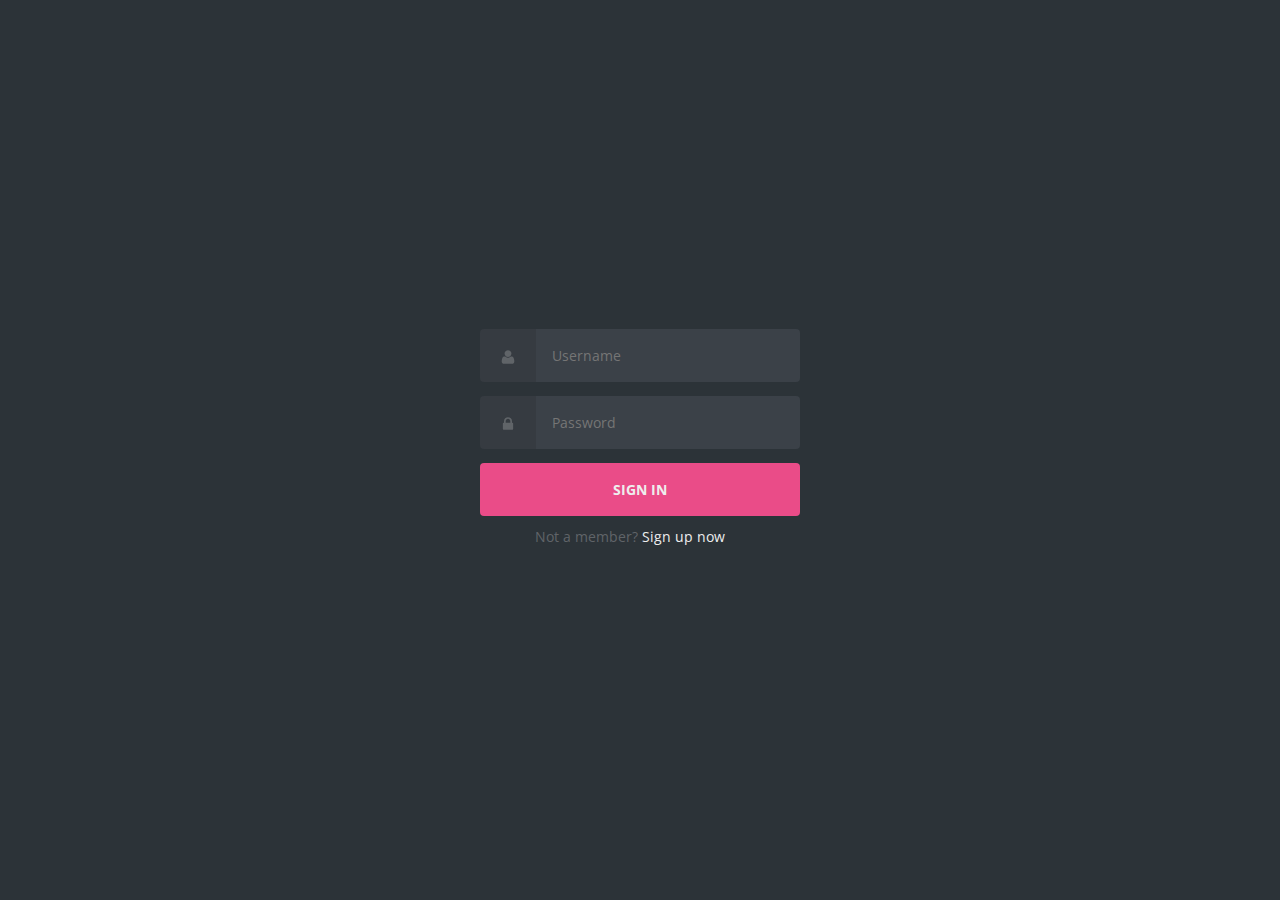
==== public/login.html @ d49224dd "upload" ====
<!DOCTYPE html>
<html lang="en" >
<head>
  <meta charset="UTF-8">
  <title>Login</title>
  <link href="https://fonts.googleapis.com/css?family=Open+Sans:400,700" rel="stylesheet">
  <link rel="stylesheet" href="../css/login.css">


</head>

<body>
  <body class="align">

  <div class="grid">

    <form action="./index.html" method="POST" class="form login">

      <div class="form__field">
        <label for="login__username"><svg class="icon"><use xmlns:xlink="http://www.w3.org/1999/xlink" xlink:href="#user"></use></svg><span class="hidden">Username</span></label>
        <input id="login__username" type="text" name="username" class="form__input" placeholder="Username" required>
      </div>

      <div class="form__field">
        <label for="login__password"><svg class="icon"><use xmlns:xlink="http://www.w3.org/1999/xlink" xlink:href="#lock"></use></svg><span class="hidden">Password</span></label>
        <input id="login__password" type="password" name="password" class="form__input" placeholder="Password" required>
      </div>

      <div class="form__field">
        <input type="submit" value="Sign In">
      </div>

    </form>

    <p class="text--center">Not a member? <a href="#">Sign up now</a> <svg class="icon"><use xmlns:xlink="http://www.w3.org/1999/xlink" xlink:href="assets/images/icons.svg#arrow-right"></use></svg></p>

  </div>

  <svg xmlns="http://www.w3.org/2000/svg" class="icons"><symbol id="arrow-right" viewBox="0 0 1792 1792"><path d="M1600 960q0 54-37 91l-651 651q-39 37-91 37-51 0-90-37l-75-75q-38-38-38-91t38-91l293-293H245q-52 0-84.5-37.5T128 1024V896q0-53 32.5-90.5T245 768h704L656 474q-38-36-38-90t38-90l75-75q38-38 90-38 53 0 91 38l651 651q37 35 37 90z"/></symbol><symbol id="lock" viewBox="0 0 1792 1792"><path d="M640 768h512V576q0-106-75-181t-181-75-181 75-75 181v192zm832 96v576q0 40-28 68t-68 28H416q-40 0-68-28t-28-68V864q0-40 28-68t68-28h32V576q0-184 132-316t316-132 316 132 132 316v192h32q40 0 68 28t28 68z"/></symbol><symbol id="user" viewBox="0 0 1792 1792"><path d="M1600 1405q0 120-73 189.5t-194 69.5H459q-121 0-194-69.5T192 1405q0-53 3.5-103.5t14-109T236 1084t43-97.5 62-81 85.5-53.5T538 832q9 0 42 21.5t74.5 48 108 48T896 971t133.5-21.5 108-48 74.5-48 42-21.5q61 0 111.5 20t85.5 53.5 62 81 43 97.5 26.5 108.5 14 109 3.5 103.5zm-320-893q0 159-112.5 271.5T896 896 624.5 783.5 512 512t112.5-271.5T896 128t271.5 112.5T1280 512z"/></symbol></svg>

</body>
  
  
</body>
</html>
---- css/login.css ----
/* config.css */

/* helpers/align.css */

.align {
  -webkit-box-align: center;
      -ms-flex-align: center;
          align-items: center;
  display: -webkit-box;
  display: -ms-flexbox;
  display: flex;
  -webkit-box-orient: vertical;
  -webkit-box-direction: normal;
      -ms-flex-direction: column;
          flex-direction: column;
  -webkit-box-pack: center;
      -ms-flex-pack: center;
          justify-content: center;
}

/* helpers/grid.css */

.grid {
  margin-left: auto;
  margin-right: auto;
  max-width: 320px;
  max-width: 20rem;
  width: 90%;
}

/* helpers/hidden.css */

.hidden {
  border: 0;
  clip: rect(0 0 0 0);
  height: 1px;
  margin: -1px;
  overflow: hidden;
  padding: 0;
  position: absolute;
  width: 1px;
}

/* helpers/icon.css */

.icons {
  display: none;
}

.icon {
  display: inline-block;
  fill: #606468;
  font-size: 16px;
  font-size: 1rem;
  height: 1em;
  vertical-align: middle;
  width: 1em;
}

/* layout/base.css */

* {
  box-sizing: inherit;
}

html {
  box-sizing: border-box;
  font-size: 100%;
  height: 100%;
}

body {
  background-color: #2c3338;
  color: #606468;
  font-family: 'Open Sans', sans-serif;
  font-size: 14px;
  font-size: 0.875rem;
  font-weight: 400;
  height: 100%;
  line-height: 1.5;
  margin: 0;
  min-height: 100vh;
}

/* modules/anchor.css */

a {
  color: #eee;
  outline: 0;
  text-decoration: none;
}

a:focus,
a:hover {
  text-decoration: underline;
}

/* modules/form.css */

input {
  background-image: none;
  border: 0;
  color: inherit;
  font: inherit;
  margin: 0;
  outline: 0;
  padding: 0;
  -webkit-transition: background-color 0.3s;
          transition: background-color 0.3s;
}

input[type='submit'] {
  cursor: pointer;
}

.form {
  margin: -14px;
  margin: -0.875rem;
}

.form input[type='password'],
.form input[type='text'],
.form input[type='submit'] {
  width: 100%;
}

.form__field {
  display: -webkit-box;
  display: -ms-flexbox;
  display: flex;
  margin: 14px;
  margin: 0.875rem;
}

.form__input {
  -webkit-box-flex: 1;
      -ms-flex: 1;
          flex: 1;
}

/* modules/login.css */

.login {
  color: #eee;
}

.login label,
.login input[type='text'],
.login input[type='password'],
.login input[type='submit'] {
  border-radius: 0.25rem;
  padding: 16px;
  padding: 1rem;
}

.login label {
  background-color: #363b41;
  border-bottom-right-radius: 0;
  border-top-right-radius: 0;
  padding-left: 20px;
  padding-left: 1.25rem;
  padding-right: 20px;
  padding-right: 1.25rem;
}

.login input[type='password'],
.login input[type='text'] {
  background-color: #3b4148;
  border-bottom-left-radius: 0;
  border-top-left-radius: 0;
}

.login input[type='password']:focus,
.login input[type='password']:hover,
.login input[type='text']:focus,
.login input[type='text']:hover {
  background-color: #434a52;
}

.login input[type='submit'] {
  background-color: #ea4c88;
  color: #eee;
  font-weight: 700;
  text-transform: uppercase;
}

.login input[type='submit']:focus,
.login input[type='submit']:hover {
  background-color: #d44179;
}

/* modules/text.css */

p {
  margin-bottom: 24px;
  margin-bottom: 1.5rem;
  margin-top: 24px;
  margin-top: 1.5rem;
}

.text--center {
  text-align: center;
}
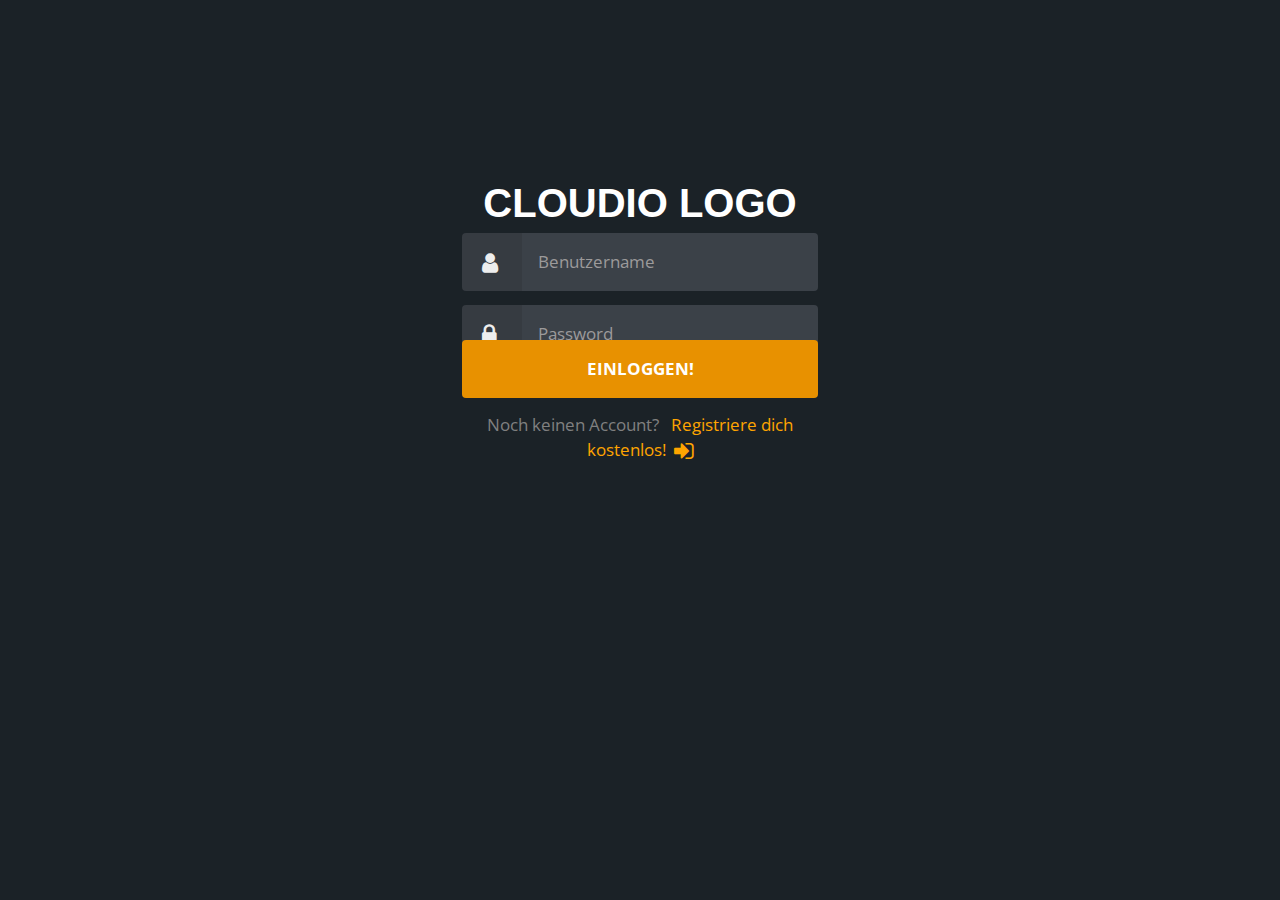
==== commit 05306f37: "CSS angepasst, Seiten hinzugefügt, Dinge gefixt, Dinge gemacht, uff ich bin kaputt" ====
--- a/public/login.html
+++ b/public/login.html
@@ -1,45 +1,52 @@
 <!DOCTYPE html>
-<html lang="en" >
+<html lang="en">
 <head>
-  <meta charset="UTF-8">
-  <title>Login</title>
-  <link href="https://fonts.googleapis.com/css?family=Open+Sans:400,700" rel="stylesheet">
-  <link rel="stylesheet" href="../css/login.css">
+    <meta charset="UTF-8">
+    <title>Login</title>
+    <link href="https://fonts.googleapis.com/css?family=Open+Sans:400,700" rel="stylesheet">
 
+    <link rel="stylesheet" href="../css/contentStyles.css">
+    <link rel="stylesheet" href="../css/styles.css">
+    <link rel="stylesheet" href="../css/login.css">
+    <link rel="stylesheet" href="https://cdnjs.cloudflare.com/ajax/libs/font-awesome/4.7.0/css/font-awesome.min.css">
 
 </head>
 
 <body>
-  <body class="align">
+<body class="align">
 
-  <div class="grid">
+<H5 style="font-size: 40px; margin: 0;"> CLOUDIO LOGO </H5>
+<form action="../script/login.php" method="POST" class="form login">
 
-    <form action="./index.html" method="POST" class="form login">
+    <div class="form__field">
+            <label for="login__username">
+                <i class="fa fa-user fa-lg"></i>
+            </label>
+        <input id="login__username" type="text" name="username" class="form__input" placeholder="Benutzername" required>
+    </div>
 
-      <div class="form__field">
-        <label for="login__username"><svg class="icon"><use xmlns:xlink="http://www.w3.org/1999/xlink" xlink:href="#user"></use></svg><span class="hidden">Username</span></label>
-        <input id="login__username" type="text" name="username" class="form__input" placeholder="Username" required>
-      </div>
+    <div class="form__field">
+            <label for="login__password">
+                <i class="fa fa-lock fa-lg"></i>
+            </label>
+        <input id="login__password" type="password" name="password" class="form__input" placeholder="Password" required>
+    </div>
 
-      <div class="form__field">
-        <label for="login__password"><svg class="icon"><use xmlns:xlink="http://www.w3.org/1999/xlink" xlink:href="#lock"></use></svg><span class="hidden">Password</span></label>
-        <input id="login__password" type="password" name="password" class="form__input" placeholder="Password" required>
-      </div>
 
-      <div class="form__field">
-        <input type="submit" value="Sign In">
-      </div>
+    <div class="unten">
+        <div class="form__field">
+            <input type="submit" value="Einloggen!">
+        </div>
+        <p class="text--center">Noch keinen Account? &nbsp;&nbsp;<a style="color: orange;" href="../public/register.php">Registriere dich kostenlos! &nbsp;<i class="fa fa-sign-in fa-lg"></i> </a>
 
-    </form>
+        </p>
+    </div>
+</form>
 
-    <p class="text--center">Not a member? <a href="#">Sign up now</a> <svg class="icon"><use xmlns:xlink="http://www.w3.org/1999/xlink" xlink:href="assets/images/icons.svg#arrow-right"></use></svg></p>
 
-  </div>
-
-  <svg xmlns="http://www.w3.org/2000/svg" class="icons"><symbol id="arrow-right" viewBox="0 0 1792 1792"><path d="M1600 960q0 54-37 91l-651 651q-39 37-91 37-51 0-90-37l-75-75q-38-38-38-91t38-91l293-293H245q-52 0-84.5-37.5T128 1024V896q0-53 32.5-90.5T245 768h704L656 474q-38-36-38-90t38-90l75-75q38-38 90-38 53 0 91 38l651 651q37 35 37 90z"/></symbol><symbol id="lock" viewBox="0 0 1792 1792"><path d="M640 768h512V576q0-106-75-181t-181-75-181 75-75 181v192zm832 96v576q0 40-28 68t-68 28H416q-40 0-68-28t-28-68V864q0-40 28-68t68-28h32V576q0-184 132-316t316-132 316 132 132 316v192h32q40 0 68 28t28 68z"/></symbol><symbol id="user" viewBox="0 0 1792 1792"><path d="M1600 1405q0 120-73 189.5t-194 69.5H459q-121 0-194-69.5T192 1405q0-53 3.5-103.5t14-109T236 1084t43-97.5 62-81 85.5-53.5T538 832q9 0 42 21.5t74.5 48 108 48T896 971t133.5-21.5 108-48 74.5-48 42-21.5q61 0 111.5 20t85.5 53.5 62 81 43 97.5 26.5 108.5 14 109 3.5 103.5zm-320-893q0 159-112.5 271.5T896 896 624.5 783.5 512 512t112.5-271.5T896 128t271.5 112.5T1280 512z"/></symbol></svg>
 
 </body>
-  
-  
+
+
 </body>
 </html>
--- a/css/contentStyles.css
+++ b/css/contentStyles.css
@@ -0,0 +1,39 @@
+
+#content{
+    margin: 0 15vw 0 0;
+    position: relative !important;
+    margin-left: 5vw;
+    margin-right: 5vw;
+    margin-top: 8vh;
+    height: 92vh;
+    width: 90%;
+
+}
+
+/* layout.css Style */
+.upload-drop-zone {
+    height: 200px;
+    border-width: 2px;
+    margin-bottom: 20px;
+}
+
+/* skin.css Style*/
+.upload-drop-zone {
+    color: #ccc;
+    border-style: dashed;
+    border-color: #ccc;
+    line-height: 200px;
+    text-align: center
+}
+.upload-drop-zone.drop {
+    color: #222;
+    border-color: #222;
+}
+
+.list-group-item{
+    width: 500px;
+}
+
+.datafileList{
+    color: black;
+}--- a/css/styles.css
+++ b/css/styles.css
@@ -0,0 +1,340 @@
+html,body,h1,h2,h3,h4,h5 {font-family: "Raleway", sans-serif}
+
+
+body {
+    /*background-color: #262528;*/
+
+    background-color: #1b2227;
+    color: white;
+}
+
+#main{
+    position: relative !important;
+    margin-left: 15vw;
+    margin-top: 5vh;
+    height: 94.5vh;
+    width: 85vw;
+}
+
+#header{
+    height: 5vh;
+    background-color: orange;
+    border-bottom: 2px solid white;
+}
+
+.header-button{
+    color: white !important;
+    background-color: orange;
+    font-weight: 500;
+    font-size: 18px;
+    padding-left: 1em;
+    height: 5vh;
+    vertical-align: center;
+    cursor: pointer;
+    text-decoration: none;
+}
+
+.header-button:hover{
+    color: white !important;
+    background-color: #e89100;
+    font-weight: 600;
+}
+
+#header button{
+    height: 5vh;
+}
+
+#header button i{
+    color: white !important;
+}
+
+#header button:hover{
+    background-color: #e89100!important;
+}
+
+hr {
+
+    border: 0;
+    border-top: 1px solid #eee;
+    margin: 20px 0;
+
+}
+
+
+#mySidebar {
+    border-right: 2px solid white;
+    top: 5vh;
+    height: 95vh;
+    background-color: #414242;
+    z-index: 3;
+    width: 15vw;
+    color: #fff !important;
+    position: fixed !important;
+    margin-right: 0;
+}
+
+#mySidebar h5 {
+    font-size: 30px;
+    text-align: center;
+}
+
+#mySidebar i {
+    color: #e2e2e2;
+}
+
+#mySidebar i:hover {
+    color: #e89100;
+}
+
+#mySidebar a {
+    font-size: 18px;
+}
+
+
+#userLabel{
+    font-weight: 500;
+    font-size: 18px;
+    padding-right: 1em;
+    height: 5vh;
+    vertical-align: center;
+}
+
+
+#userLogout{
+    color: white;
+    background-color: orange;
+    font-weight: 500;
+    font-size: 18px;
+    padding-right: 1em;
+    height: 5vh;
+    vertical-align: center;
+    cursor: pointer;
+    text-decoration: none;
+}
+
+
+#userLogout:hover{
+    background-color: #e89100;
+    font-weight: 600;
+
+}
+
+
+
+.w3-button:hover{
+    background-color: #be7300 !important;
+    font-weight: 700 !important;
+    color: white !important; ;
+}
+
+.w3-button:hover i{
+    color: white !important;
+}
+
+
+#sidebarFooter{
+    position: absolute;
+    text-align: center;
+    background-color: inherit;
+    font-size: 1.25em;
+    color: #fff !important;
+    width: 100%;
+    bottom: 0px;
+}
+
+
+
+.navbar {
+    margin-bottom: 0;
+}
+
+.site-wrapper{
+    min-height: 100%;
+}
+
+
+
+
+#examples{
+    color: white;
+    background-color: #1a1a1a;
+}
+
+#footer{
+
+}
+
+.footerSpan{
+    color: green;
+    text-align: center;
+}
+
+.logo-small{
+    font-size: 50px;
+}
+
+.text-white{
+    color:white;
+}
+
+
+
+.button-wrapper {
+    display: flex;
+    flex-direction: column;
+    justify-content: center;
+}
+
+div img {
+    width: 100%;
+}
+/*.files input {*/
+/*outline: 2px dashed #92b0b3;*/
+/*outline-offset: -10px;*/
+/*-webkit-transition: outline-offset .15s ease-in-out, background-color .15s linear;*/
+/*transition: outline-offset .15s ease-in-out, background-color .15s linear;*/
+/*padding: 120px 0px 85px 35%;*/
+/*text-align: center !important;*/
+/*margin: 0;*/
+/*width: 100% !important;*/
+/*}*/
+/*.files input:focus{     outline: 2px dashed #92b0b3;  outline-offset: -10px;*/
+/*-webkit-transition: outline-offset .15s ease-in-out, background-color .15s linear;*/
+/*transition: outline-offset .15s ease-in-out, background-color .15s linear; border:1px solid #92b0b3;*/
+/*}*/
+/*.files{ position:relative}*/
+/*.files:after {  pointer-events: none;*/
+/*position: absolute;*/
+/*top: 60px;*/
+/*left: 0;*/
+/*width: 50px;*/
+/*right: 0;*/
+/*height: 56px;*/
+/*content: "";*/
+/*background-image: url(https://image.flaticon.com/icons/png/128/109/109612.png);*/
+/*display: block;*/
+/*margin: 0 auto;*/
+/*background-size: 100%;*/
+/*background-repeat: no-repeat;*/
+/*}*/
+/*.color input{ background-color:#f1f1f1;}*/
+/*.files:before {*/
+/*position: absolute;*/
+/*bottom: 10px;*/
+/*left: 0;  pointer-events: none;*/
+/*width: 100%;*/
+/*right: 0;*/
+/*height: 57px;*/
+/*content: " or drag it here. ";*/
+/*display: block;*/
+/*margin: 0 auto;*/
+/*color: #2ea591;*/
+/*font-weight: 600;*/
+/*text-transform: capitalize;*/
+/*text-align: center;*/
+/*}*/
+.input-group{
+    margin-bottom: 10px;
+
+}
+
+.form-signin {
+    max-width: 350px;
+    margin: 0 auto;
+    padding-top: 30%;
+}
+
+.form-signin .form-signin-heading,
+.form-signin .checkbox {
+    color: white;
+}
+
+
+.form-signin .form-control {
+    position: relative;
+    box-sizing: border-box;
+    height: auto;
+    padding: 10px;
+    font-size: 16px;
+}
+.form-signin .form-control:focus {
+    z-index: 2;
+}
+
+.form-signin .checkbox {
+    font-weight: 400;
+    margin: 1em 0 1em 10%;
+
+}
+
+.form-signin input[type="text"] {
+    border-top-left-radius: 0;
+    border-top-right-radius: 0;
+}
+
+.form-signin input[type="email"] {
+    border-bottom-right-radius: 0;
+    border-bottom-left-radius: 0;
+}
+.form-signin input[type="password"] {
+    border-top-left-radius: 0;
+    border-top-right-radius: 0;
+}
+
+form p {
+    color:grey;
+}
+
+
+.foot{
+    position: fixed;
+    Width: 100%;
+    bottom: 0;
+    color: white;
+}
+
+
+#registrationForm {
+}
+
+input {
+    padding: 10px;
+    width: 100%;
+    font-size: 17px;
+    font-family: Raleway;
+    border: 1px solid #aaaaaa;
+}
+
+/* Mark input boxes that gets an error on validation: */
+input.invalid {
+    background-color: #ffdddd;
+}
+
+/* Make circles that indicate the steps of the form: */
+.step {
+    height: 15px;
+    width: 15px;
+    margin: 0 2px;
+    background-color: #bbbbbb;
+    border: none;
+    border-radius: 50%;
+    display: inline-block;
+    opacity: 0.5;
+}
+
+
+
+/* Mark the steps that are finished and valid: */
+.step.finish {
+    background-color: #4CAF50;
+}
+
+/* Mark the active step: */
+.step.active {
+    opacity: 0.5;
+    background-color: yellow;
+}
+
+.tab{
+    display: none;
+}--- a/css/login.css
+++ b/css/login.css
@@ -1,203 +1,271 @@
 /* config.css */
 
+body {
+    background-color: #1b2227 !important;
+    color: white;
+}
+
 /* helpers/align.css */
 
 .align {
-  -webkit-box-align: center;
-      -ms-flex-align: center;
-          align-items: center;
-  display: -webkit-box;
-  display: -ms-flexbox;
-  display: flex;
-  -webkit-box-orient: vertical;
-  -webkit-box-direction: normal;
-      -ms-flex-direction: column;
-          flex-direction: column;
-  -webkit-box-pack: center;
-      -ms-flex-pack: center;
-          justify-content: center;
+    -webkit-box-align: center;
+    -ms-flex-align: center;
+    align-items: center;
+    display: -webkit-box;
+    display: -ms-flexbox;
+    display: flex;
+    top:-15vh;
+    position: relative;
+    -webkit-box-orient: vertical;
+    -webkit-box-direction: normal;
+    -ms-flex-direction: column;
+    flex-direction: column;
+    -webkit-box-pack: center;
+    -ms-flex-pack: center;
+    justify-content: center;
 }
 
 /* helpers/grid.css */
 
-.grid {
-  margin-left: auto;
-  margin-right: auto;
-  max-width: 320px;
-  max-width: 20rem;
-  width: 90%;
-}
 
 /* helpers/hidden.css */
 
 .hidden {
-  border: 0;
-  clip: rect(0 0 0 0);
-  height: 1px;
-  margin: -1px;
-  overflow: hidden;
-  padding: 0;
-  position: absolute;
-  width: 1px;
+    border: 0;
+    clip: rect(0 0 0 0);
+    height: 1px;
+    margin: -1px;
+    overflow: hidden;
+    padding: 0;
+    position: absolute;
+    width: 1px;
 }
 
 /* helpers/icon.css */
 
 .icons {
-  display: none;
+    display: none;
 }
 
 .icon {
-  display: inline-block;
-  fill: #606468;
-  font-size: 16px;
-  font-size: 1rem;
-  height: 1em;
-  vertical-align: middle;
-  width: 1em;
+    display: inline-block;
+    fill: #606468;
+    font-size: 16px;
+    font-size: 1rem;
+    height: 1em;
+    vertical-align: middle;
+    width: 1em;
 }
 
 /* layout/base.css */
 
 * {
-  box-sizing: inherit;
+    box-sizing: inherit;
 }
 
 html {
-  box-sizing: border-box;
-  font-size: 100%;
-  height: 100%;
+    box-sizing: border-box;
+    font-size: 100%;
+    height: 100%;
 }
 
 body {
-  background-color: #2c3338;
-  color: #606468;
-  font-family: 'Open Sans', sans-serif;
-  font-size: 14px;
-  font-size: 0.875rem;
-  font-weight: 400;
-  height: 100%;
-  line-height: 1.5;
-  margin: 0;
-  min-height: 100vh;
+    background-color: #2c3338;
+    color: white !important;
+    font-family: 'Open Sans', sans-serif;
+    font-size: 17px !important;
+    font-size: 0.875rem;
+    font-weight: 400;
+    height: 100%;
+    line-height: 1.5;
+    margin: 0;
+    min-height: 100vh;
 }
 
 /* modules/anchor.css */
 
 a {
-  color: #eee;
-  outline: 0;
-  text-decoration: none;
+    color: #eee;
+    outline: 0;
+    text-decoration: none;
 }
 
 a:focus,
 a:hover {
-  text-decoration: underline;
+    text-decoration: underline;
 }
 
 /* modules/form.css */
 
 input {
-  background-image: none;
-  border: 0;
-  color: inherit;
-  font: inherit;
-  margin: 0;
-  outline: 0;
-  padding: 0;
-  -webkit-transition: background-color 0.3s;
-          transition: background-color 0.3s;
-}
-
-input[type='submit'] {
-  cursor: pointer;
-}
+    background-image: none;
+
+    border: 0;
+    color: white !important;
+    font: inherit;
+    margin: 0;
+    outline: 0;
+    padding: 0;
+    -webkit-transition: background-color 0.3s;
+    transition: background-color 0.3s;
+}
+
+input::placeholder {
+    color: #9c9a9b;
+}
+
+
 
 .form {
-  margin: -14px;
-  margin: -0.875rem;
+    margin: -14px;
+    margin: -0.875rem;
+
 }
 
 .form input[type='password'],
 .form input[type='text'],
-.form input[type='submit'] {
-  width: 100%;
+.form input[type='email'],
+.form input[type='date'],
+.form select{
+    width: 100%;
 }
 
 .form__field {
-  display: -webkit-box;
-  display: -ms-flexbox;
-  display: flex;
-  margin: 14px;
-  margin: 0.875rem;
+    display: -webkit-box;
+    display: -ms-flexbox;
+    display: flex;
+    margin: 14px;
+    margin: 0.875rem;
 }
 
 .form__input {
-  -webkit-box-flex: 1;
-      -ms-flex: 1;
-          flex: 1;
+    -webkit-box-flex: 1;
+    -ms-flex: 1;
+    flex: 1;
 }
 
 /* modules/login.css */
 
 .login {
-  color: #eee;
+    color: #eee;
+}
+.form input[type='date']:hover{
+
 }
 
 .login label,
 .login input[type='text'],
 .login input[type='password'],
+.login input[type='email'],
+.form input[type='date'],
+.login select,
 .login input[type='submit'] {
-  border-radius: 0.25rem;
-  padding: 16px;
-  padding: 1rem;
+    border-radius: 0.25rem;
+    padding: 16px;
+    padding: 1rem;
 }
 
 .login label {
-  background-color: #363b41;
-  border-bottom-right-radius: 0;
-  border-top-right-radius: 0;
-  padding-left: 20px;
-  padding-left: 1.25rem;
-  padding-right: 20px;
-  padding-right: 1.25rem;
+    background-color: #363b41;
+    border-bottom-right-radius: 0;
+    border-top-right-radius: 0;
+    padding-left: 20px;
+    padding-left: 1.25rem;
+    padding-right: 20px;
+    padding-right: 1.25rem;
 }
 
 .login input[type='password'],
+.login input[type='email'],
+.login select,
+.form input[type='date'],
 .login input[type='text'] {
-  background-color: #3b4148;
-  border-bottom-left-radius: 0;
-  border-top-left-radius: 0;
+    background-color: #3b4148 ;
+    border-bottom-left-radius: 0;
+    border-top-left-radius: 0;
+}
+
+/*datepicker dings*/
+::-webkit-calendar-picker-indicator { background: inherit; }
+
+
+
+.login select{
+    border: 0;
+    color: white;
+    font-size: 17px;
 }
 
 .login input[type='password']:focus,
 .login input[type='password']:hover,
+.login select:focus,
+.login select:hover,
+.login input[type='date'],
+.login input[type='email']:focus,
+.login input[type='email']:hover,
 .login input[type='text']:focus,
 .login input[type='text']:hover {
-  background-color: #434a52;
-}
-
-.login input[type='submit'] {
-  background-color: #ea4c88;
-  color: #eee;
-  font-weight: 700;
-  text-transform: uppercase;
-}
+    background-color: #434a52;
+}
+
 
 .login input[type='submit']:focus,
 .login input[type='submit']:hover {
-  background-color: #d44179;
+    background-color: #9d6300;
 }
 
 /* modules/text.css */
 
 p {
-  margin-bottom: 24px;
-  margin-bottom: 1.5rem;
-  margin-top: 24px;
-  margin-top: 1.5rem;
+    margin-bottom: 0.5em;
+    margin-top:  0.5em;
 }
 
 .text--center {
-  text-align: center;
-}
+    text-align: center;
+}
+
+
+form label {
+    width: 60px;
+}
+
+form {
+
+    display: inline;
+    max-width: 30vw;
+    max-heigth: 30vh;
+    width: 30vw;
+    height: 28vh;
+    position: relative;
+}
+
+.links{
+    max-width: 25vw;
+    width:  25vw;
+    float: left;
+}
+
+.rechts{
+    max-width: 25vw;
+    width:  25vw;
+    float: right;
+}
+
+input[type='submit'] {
+    cursor: pointer;
+    background-color: #e89100;
+    color: #eee;
+    width:  100%;
+    font-weight: 700;
+    text-transform: uppercase;
+}
+
+
+.unten{
+    position: absolute;
+    background-color: inherit;
+    color: #fff !important;
+    width: 100%;
+    bottom: 0;
+}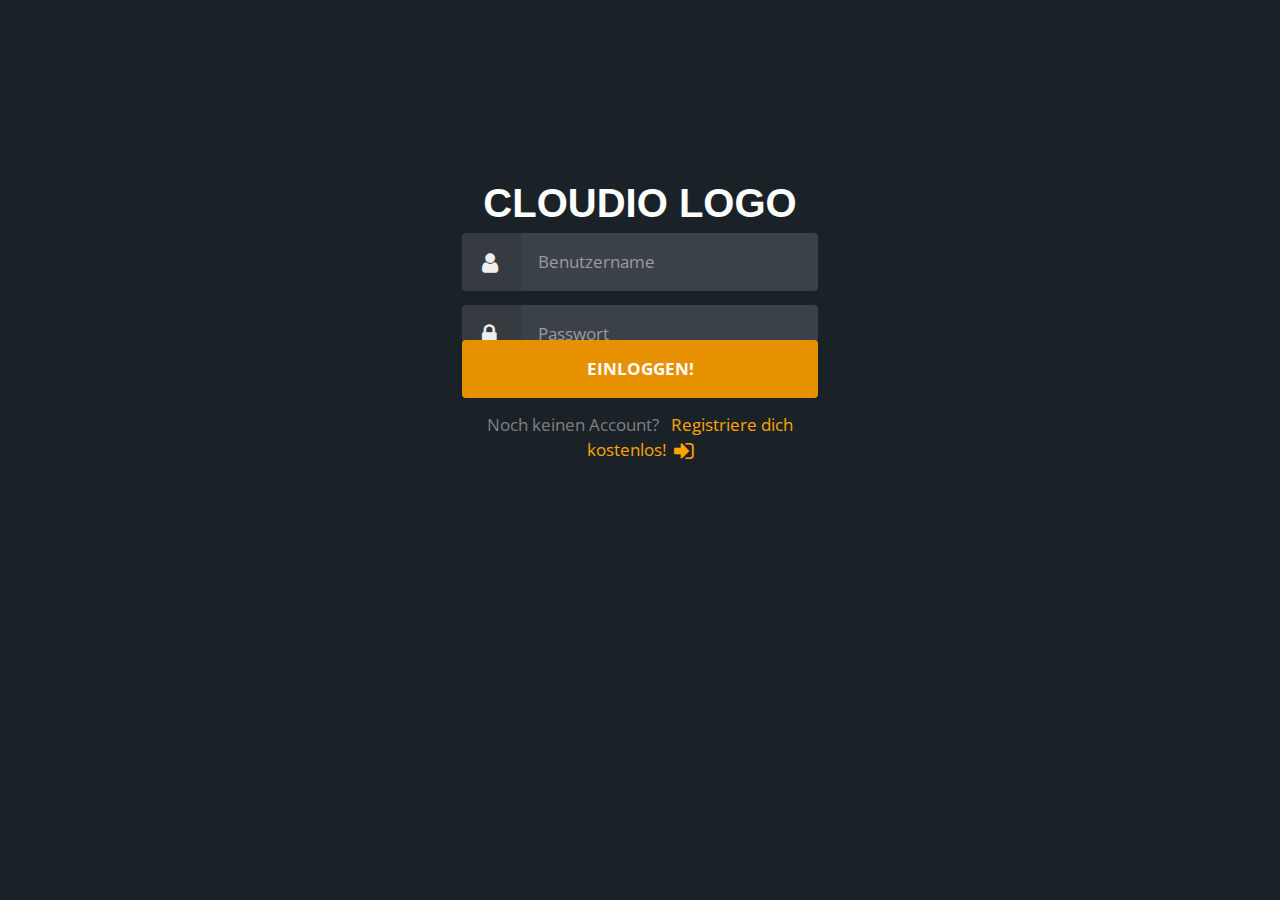
==== commit 40cc7326: "kleinigkeiten" ====
--- a/public/login.html
+++ b/public/login.html
@@ -29,7 +29,7 @@
             <label for="login__password">
                 <i class="fa fa-lock fa-lg"></i>
             </label>
-        <input id="login__password" type="password" name="password" class="form__input" placeholder="Password" required>
+        <input id="login__password" type="password" name="password" class="form__input" placeholder="Passwort" required>
     </div>
 
 
